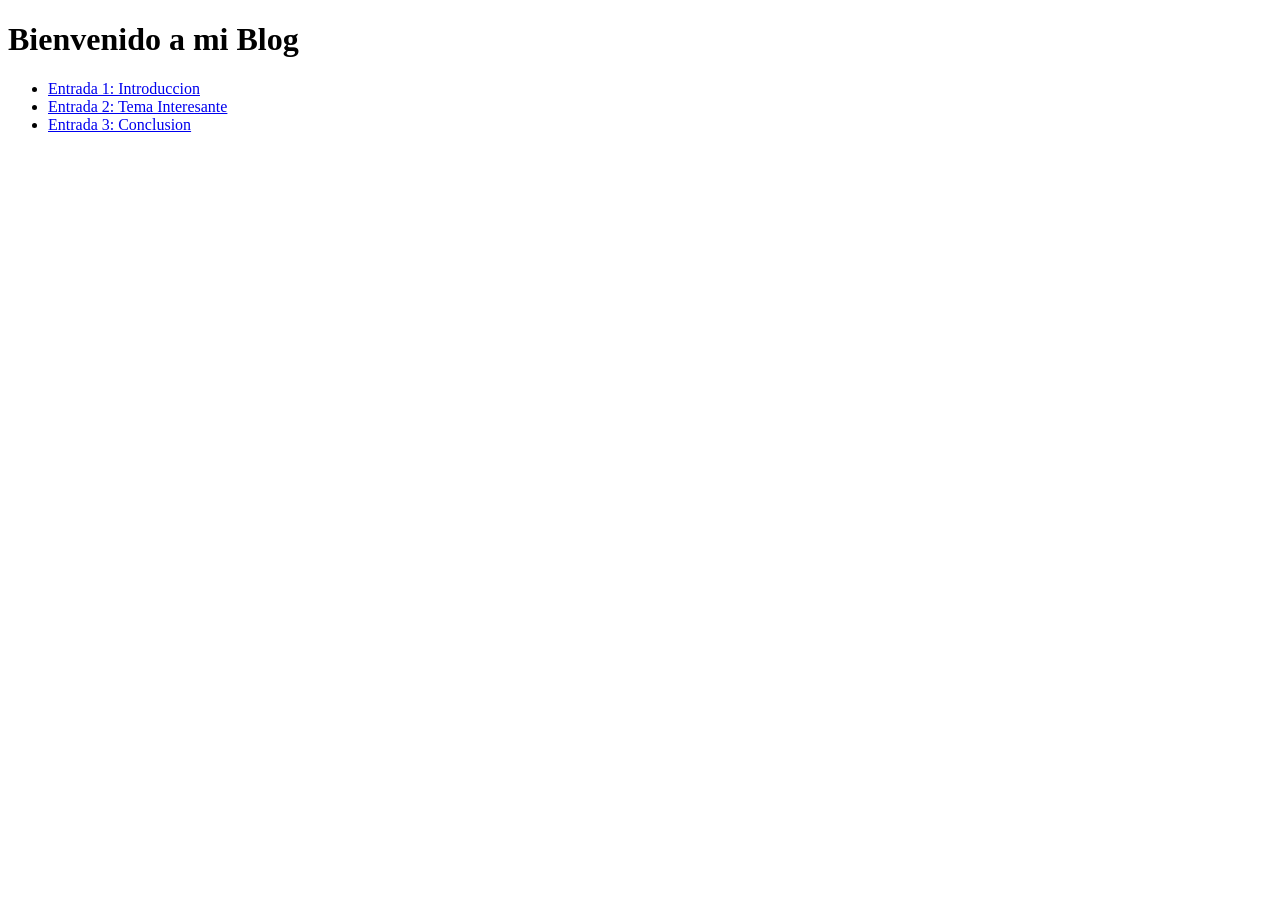
==== index.html @ edfc7ce0 "Actualización en index.html: mejoré el contenido" ====
<!DOCTYPE html>
<html lang="es">
<head>
    <meta charset="UTF-8">
    <title>Mi Blog zxd </title>
</head>
<body>
    <h1>Bienvenido a mi Blog </h1>
    <ul>
        <li><a href="posts/post1.html">Entrada 1: Introduccion</a></li>
        <li><a href="posts/post2.html">Entrada 2: Tema Interesante</a></li>
        <li><a href="posts/post3.html">Entrada 3: Conclusion</a></li>
    </ul>
</body>
</html>
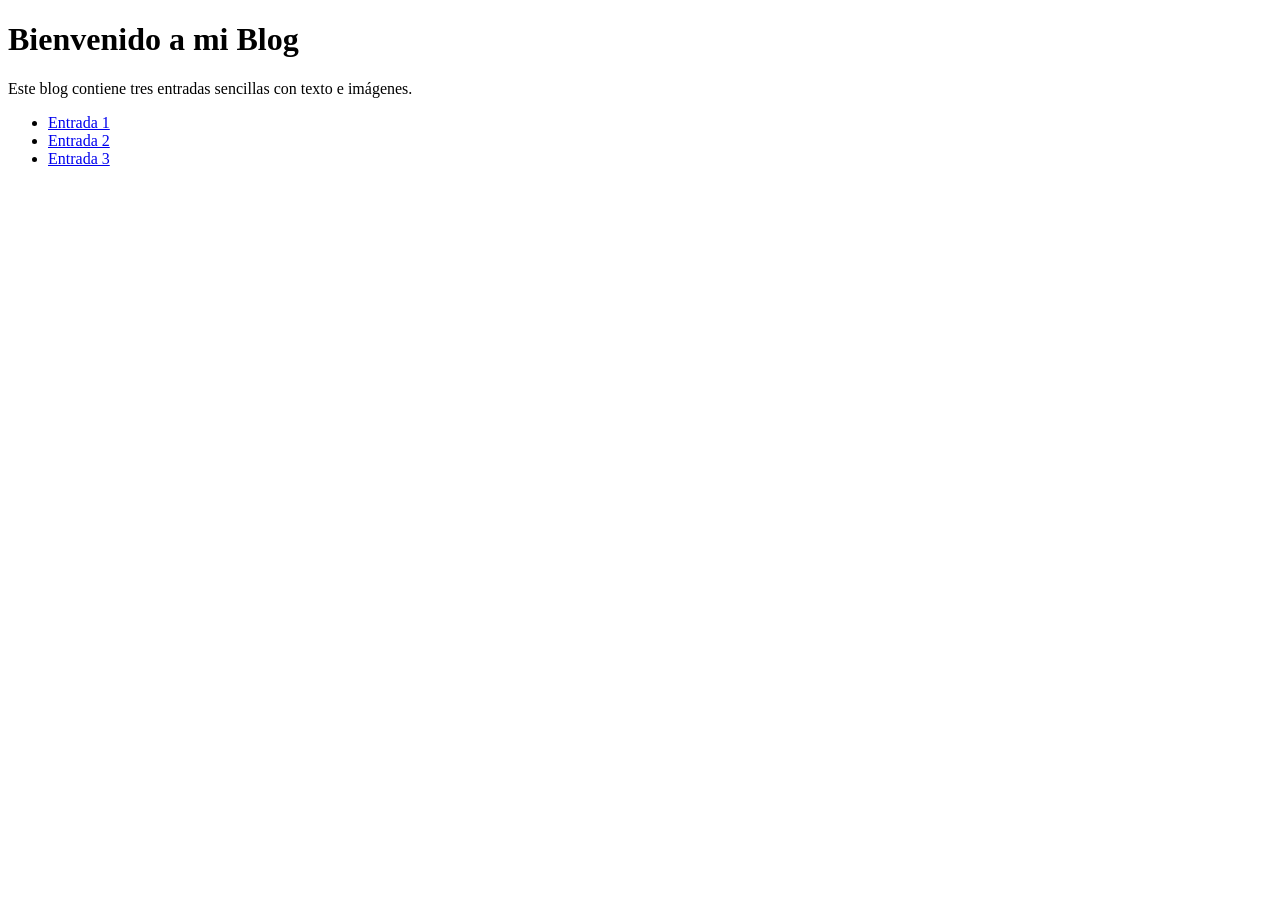
==== commit 8daaab4b: "Modificación al index" ====
--- a/index.html
+++ b/index.html
@@ -1,15 +1,17 @@
 <!DOCTYPE html>
 <html lang="es">
 <head>
-    <meta charset="UTF-8">
-    <title>Mi Blog zxd </title>
+  <meta charset="UTF-8">
+  <title>Mi Blog</title>
 </head>
 <body>
-    <h1>Bienvenido a mi Blog </h1>
-    <ul>
-        <li><a href="posts/post1.html">Entrada 1: Introduccion</a></li>
-        <li><a href="posts/post2.html">Entrada 2: Tema Interesante</a></li>
-        <li><a href="posts/post3.html">Entrada 3: Conclusion</a></li>
-    </ul>
+  <h1>Bienvenido a mi Blog</h1>
+  <p>Este blog contiene tres entradas sencillas con texto e imágenes.</p>
+
+  <ul>
+    <li><a href="posts/post1.html">Entrada 1</a></li>
+    <li><a href="posts/post2.html">Entrada 2</a></li>
+    <li><a href="posts/post3.html">Entrada 3</a></li>
+  </ul>
 </body>
 </html>
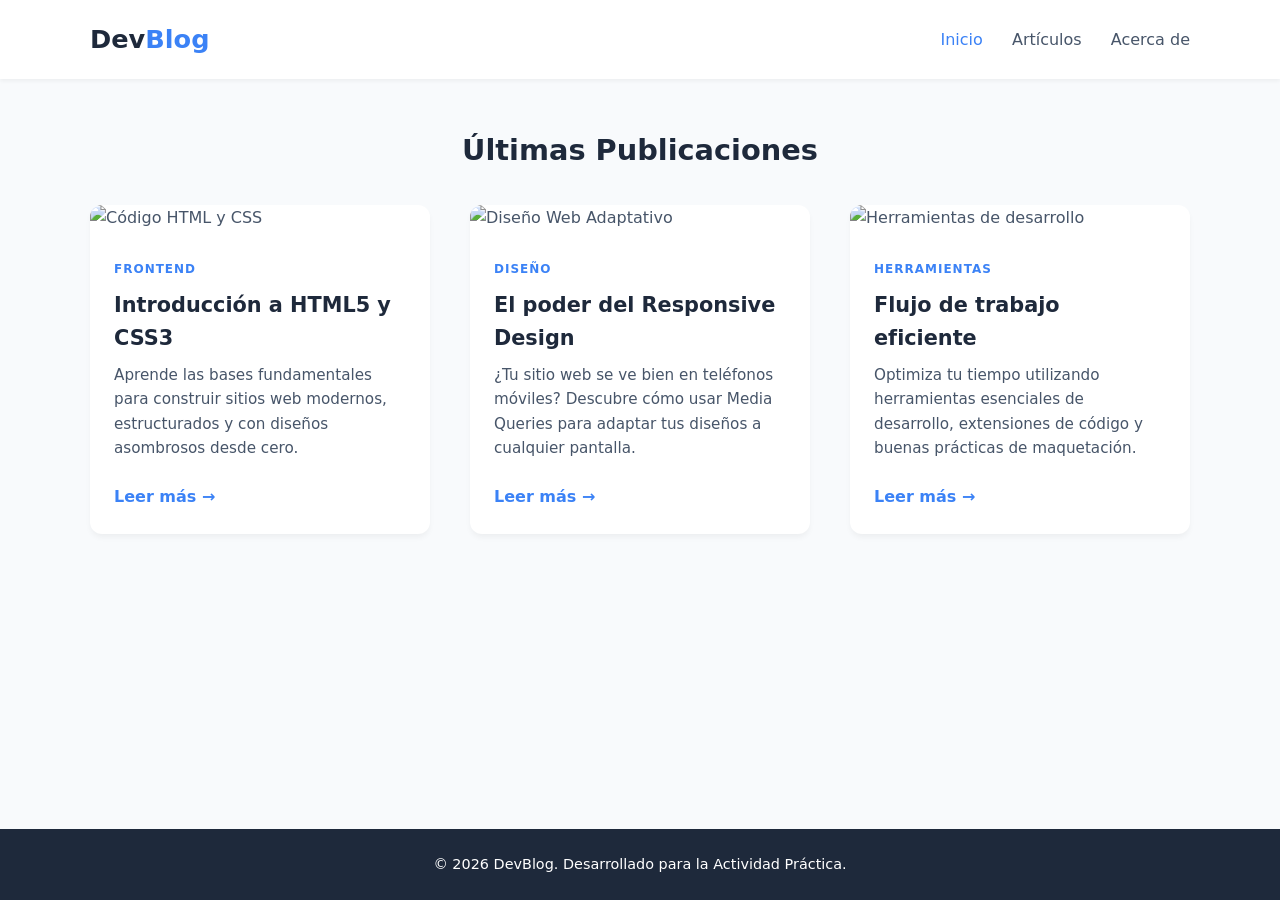
==== commit cac467a6: "ActualizaciÃ³n automÃ¡tica del blog" ====
--- a/index.html
+++ b/index.html
@@ -1,17 +1,67 @@
 <!DOCTYPE html>
 <html lang="es">
 <head>
-  <meta charset="UTF-8">
-  <title>Mi Blog</title>
+    <meta charset="UTF-8">
+    <meta name="viewport" content="width=device-width, initial-scale=1.0">
+    <title>Mi Blog de Desarrollo Web</title>
+    <link rel="stylesheet" href="styles.css">
 </head>
 <body>
-  <h1>Bienvenido a mi Blog</h1>
-  <p>Este blog contiene tres entradas sencillas con texto e imágenes.</p>
 
-  <ul>
-    <li><a href="posts/post1.html">Entrada 1</a></li>
-    <li><a href="posts/post2.html">Entrada 2</a></li>
-    <li><a href="posts/post3.html">Entrada 3</a></li>
-  </ul>
+    <header class="main-header">
+        <div class="container header-flex">
+            <h1 class="logo">Dev<span>Blog</span></h1>
+            <nav class="main-nav">
+                <a href="index.html" class="active">Inicio</a>
+                <a href="#">Artículos</a>
+                <a href="#">Acerca de</a>
+            </nav>
+        </div>
+    </header>
+
+    <main class="container blog-container">
+        <h2 class="section-title">Últimas Publicaciones</h2>
+        
+        <section class="posts-grid">
+            
+            <article class="post-card">
+                <img src="https://images.unsplash.com/photo-1510511459019-5dda7724fd87?w=600" alt="Código HTML y CSS" class="post-img">
+                <div class="post-content">
+                    <span class="post-category">Frontend</span>
+                    <h3 class="post-title">Introducción a HTML5 y CSS3</h3>
+                    <p class="post-excerpt">Aprende las bases fundamentales para construir sitios web modernos, estructurados y con diseños asombrosos desde cero.</p>
+                    <a href="articulo.html" class="btn-read">Leer más →</a>
+                </div>
+            </article>
+
+            <article class="post-card">
+                <img src="https://images.unsplash.com/photo-1507238691740-187a5b1d37b8?w=600" alt="Diseño Web Adaptativo" class="post-img">
+                <div class="post-content">
+                    <span class="post-category">Diseño</span>
+                    <h3 class="post-title">El poder del Responsive Design</h3>
+                    <p class="post-excerpt">¿Tu sitio web se ve bien en teléfonos móviles? Descubre cómo usar Media Queries para adaptar tus diseños a cualquier pantalla.</p>
+                    <a href="articulo.html" class="btn-read">Leer más →</a>
+                </div>
+            </article>
+
+            <article class="post-card">
+                <img src="https://images.unsplash.com/photo-1618401471353-b98aedd07871?w=600" alt="Herramientas de desarrollo" class="post-img">
+                <div class="post-content">
+                    <span class="post-category">Herramientas</span>
+                    <h3 class="post-title">Flujo de trabajo eficiente</h3>
+                    <p class="post-excerpt">Optimiza tu tiempo utilizando herramientas esenciales de desarrollo, extensiones de código y buenas prácticas de maquetación.</p>
+                    <a href="articulo.html" class="btn-read">Leer más →</a>
+                </div>
+            </article>
+
+        </section>
+    </main>
+
+    <footer class="main-footer">
+        <div class="container">
+            <p>&copy; 2026 DevBlog. Desarrollado para la Actividad Práctica.</p>
+        </div>
+    </footer>
+
 </body>
-</html>
+</html>
--- a/styles.css
+++ b/styles.css
@@ -0,0 +1,209 @@
+/* --- Variables Globales y Reseteo --- */
+:root {
+    --primary-color: #3b82f6;
+    --dark-color: #1e293b;
+    --light-color: #f8fafc;
+    --text-color: #475569;
+    --white: #ffffff;
+    --max-width: 1100px;
+    --transition: all 0.3s ease;
+}
+
+* {
+    margin: 0;
+    padding: 0;
+    box-sizing: border-box;
+}
+
+body {
+    font-family: 'Segoe UI', system-ui, -apple-system, sans-serif;
+    line-height: 1.6;
+    color: var(--text-color);
+    background-color: var(--light-color);
+    display: flex;
+    flex-direction: column;
+    min-height: 100vh;
+}
+
+.container {
+    width: 90%;
+    max-width: var(--max-width);
+    margin: 0 auto;
+}
+
+/* --- Cabecera / Navegación --- */
+.main-header {
+    background-color: var(--white);
+    padding: 1.2rem 0;
+    box-shadow: 0 2px 4px rgba(0, 0, 0, 0.05);
+    position: sticky;
+    top: 0;
+    z-index: 100;
+}
+
+.header-flex {
+    display: flex;
+    justify-content: space-between;
+    align-items: center;
+}
+
+.logo {
+    font-size: 1.6rem;
+    color: var(--dark-color);
+}
+
+.logo span {
+    color: var(--primary-color);
+}
+
+.main-nav a {
+    text-decoration: none;
+    color: var(--text-color);
+    margin-left: 1.5rem;
+    font-weight: 500;
+    transition: var(--transition);
+}
+
+.main-nav a:hover, .main-nav a.active {
+    color: var(--primary-color);
+}
+
+/* --- Contenido de la Página Principal --- */
+.blog-container {
+    padding: 3rem 0;
+    flex: 1;
+}
+
+.section-title {
+    font-size: 1.8rem;
+    color: var(--dark-color);
+    margin-bottom: 2rem;
+    text-align: center;
+}
+
+/* Rejilla de Tarjetas (CSS Grid) */
+.posts-grid {
+    display: grid;
+    grid-template-columns: repeat(auto-fit, minmax(300px, 1fr));
+    gap: 2.5rem;
+}
+
+.post-card {
+    background-color: var(--white);
+    border-radius: 12px;
+    overflow: hidden;
+    box-shadow: 0 4px 6px -1px rgba(0, 0, 0, 0.05);
+    transition: var(--transition);
+}
+
+.post-card:hover {
+    transform: translateY(-5px);
+    box-shadow: 0 10px 15px -3px rgba(0, 0, 0, 0.1);
+}
+
+.post-img {
+    width: 100%;
+    height: 200px;
+    object-fit: cover;
+}
+
+.post-content {
+    padding: 1.5rem;
+}
+
+.post-category {
+    font-size: 0.75rem;
+    text-transform: uppercase;
+    font-weight: 700;
+    color: var(--primary-color);
+    letter-spacing: 1px;
+}
+
+.post-title {
+    font-size: 1.3rem;
+    color: var(--dark-color);
+    margin: 0.5rem 0;
+}
+
+.post-excerpt {
+    font-size: 0.95rem;
+    margin-bottom: 1.5rem;
+}
+
+.btn-read {
+    display: inline-block;
+    text-decoration: none;
+    color: var(--primary-color);
+    font-weight: 600;
+    transition: var(--transition);
+}
+
+.btn-read:hover {
+    letter-spacing: 0.5px;
+}
+
+/* --- Vista de Artículo Individual --- */
+.single-post-container {
+    padding: 3rem 0;
+    max-width: 800px;
+    flex: 1;
+}
+
+.single-title {
+    font-size: 2.4rem;
+    color: var(--dark-color);
+    margin-top: 0.5rem;
+    line-height: 1.2;
+}
+
+.post-meta {
+    font-size: 0.9rem;
+    color: #64748b;
+    margin-bottom: 1.5rem;
+}
+
+.single-img {
+    width: 100%;
+    height: 380px;
+    object-fit: cover;
+    border-radius: 12px;
+    margin-bottom: 2rem;
+}
+
+.single-content p {
+    font-size: 1.1rem;
+    margin-bottom: 1.5rem;
+    color: #334155;
+}
+
+blockquote {
+    border-left: 4px solid var(--primary-color);
+    padding-left: 1.5rem;
+    font-style: italic;
+    font-size: 1.2rem;
+    margin: 2rem 0;
+    color: var(--dark-color);
+}
+
+.btn-back {
+    display: inline-block;
+    margin-top: 2rem;
+    text-decoration: none;
+    color: var(--dark-color);
+    font-weight: 600;
+    transition: var(--transition);
+}
+
+.btn-back:hover {
+    color: var(--primary-color);
+}
+
+/* --- Pie de Página --- */
+.main-footer {
+    background-color: var(--dark-color);
+    color: var(--white);
+    text-align: center;
+    padding: 1.5rem 0;
+    font-size: 0.9rem;
+    margin-top: auto;
+}
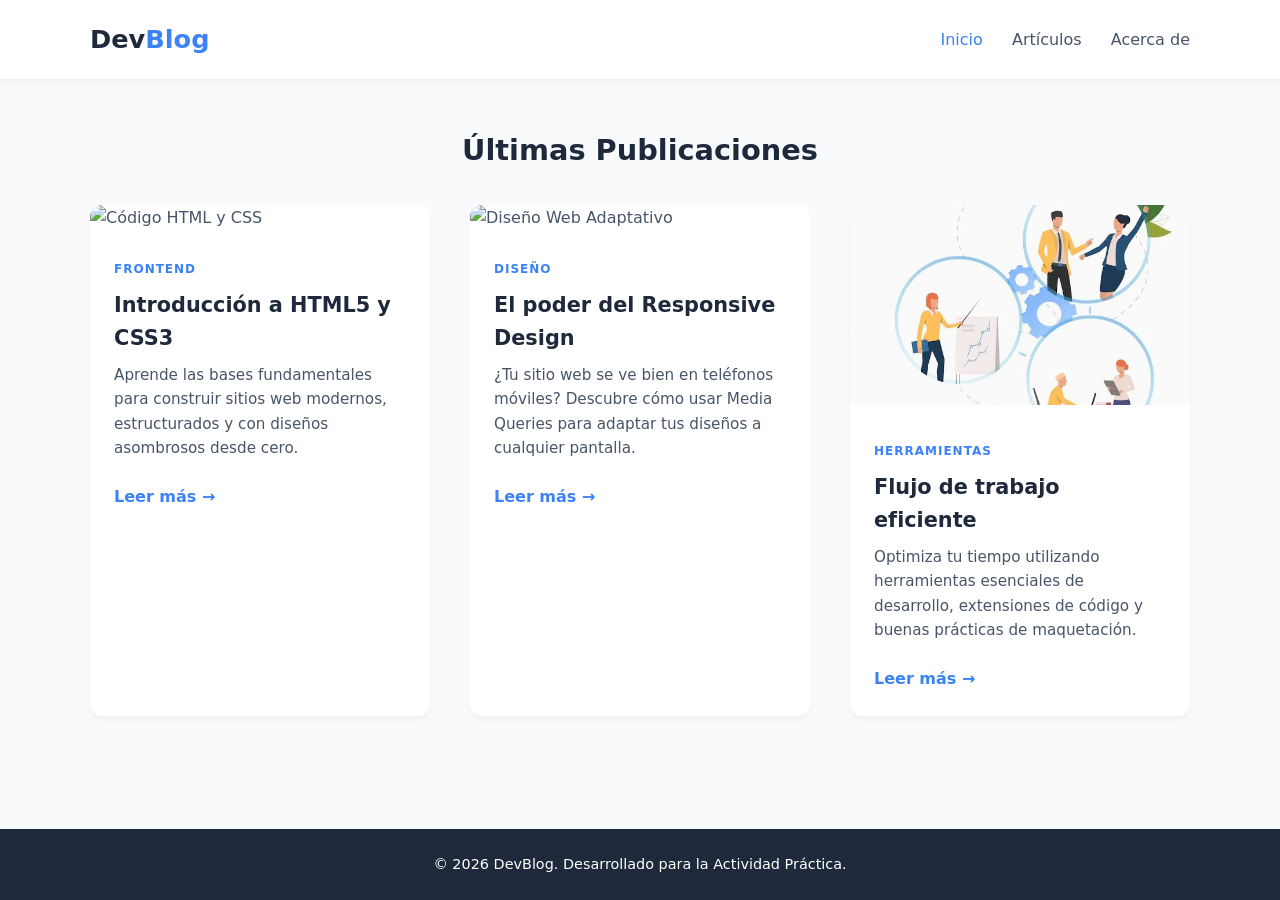
==== commit 027c0def: "ActualizaciÃ³n automÃ¡tica del blog" ====
--- a/index.html
+++ b/index.html
@@ -30,7 +30,7 @@
                     <span class="post-category">Frontend</span>
                     <h3 class="post-title">Introducción a HTML5 y CSS3</h3>
                     <p class="post-excerpt">Aprende las bases fundamentales para construir sitios web modernos, estructurados y con diseños asombrosos desde cero.</p>
-                    <a href="articulo.html" class="btn-read">Leer más →</a>
+                    <a href="posts/post1.html" class="btn-read">Leer más →</a>
                 </div>
             </article>
 
@@ -40,17 +40,17 @@
                     <span class="post-category">Diseño</span>
                     <h3 class="post-title">El poder del Responsive Design</h3>
                     <p class="post-excerpt">¿Tu sitio web se ve bien en teléfonos móviles? Descubre cómo usar Media Queries para adaptar tus diseños a cualquier pantalla.</p>
-                    <a href="articulo.html" class="btn-read">Leer más →</a>
+                    <a href="posts/post2.html" class="btn-read">Leer más →</a>
                 </div>
             </article>
 
             <article class="post-card">
-                <img src="https://images.unsplash.com/photo-1618401471353-b98aedd07871?w=600" alt="Herramientas de desarrollo" class="post-img">
+                <img src="images/workflow.jpg" alt="Herramientas de desarrollo" class="post-img">
                 <div class="post-content">
                     <span class="post-category">Herramientas</span>
                     <h3 class="post-title">Flujo de trabajo eficiente</h3>
                     <p class="post-excerpt">Optimiza tu tiempo utilizando herramientas esenciales de desarrollo, extensiones de código y buenas prácticas de maquetación.</p>
-                    <a href="articulo.html" class="btn-read">Leer más →</a>
+                    <a href="./posts/articulo.html" class="btn-read">Leer más →</a>
                 </div>
             </article>
 
